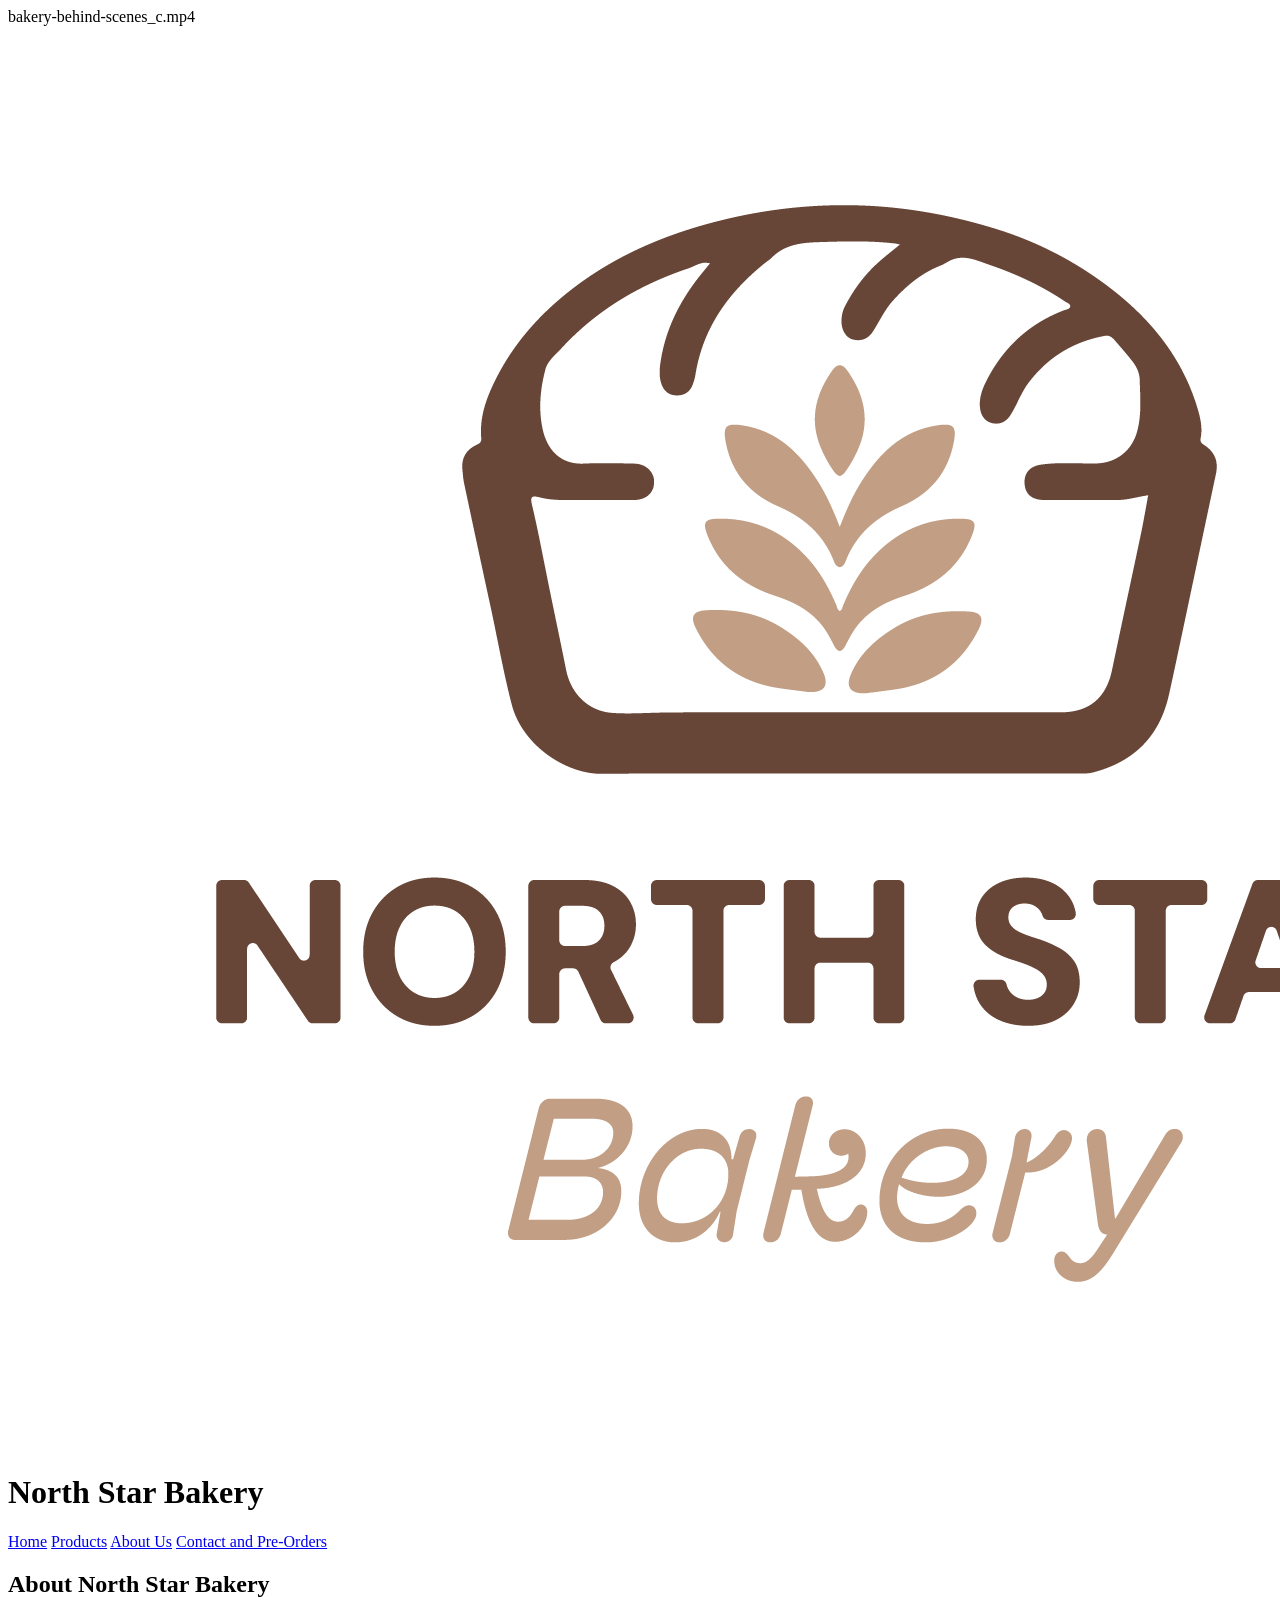
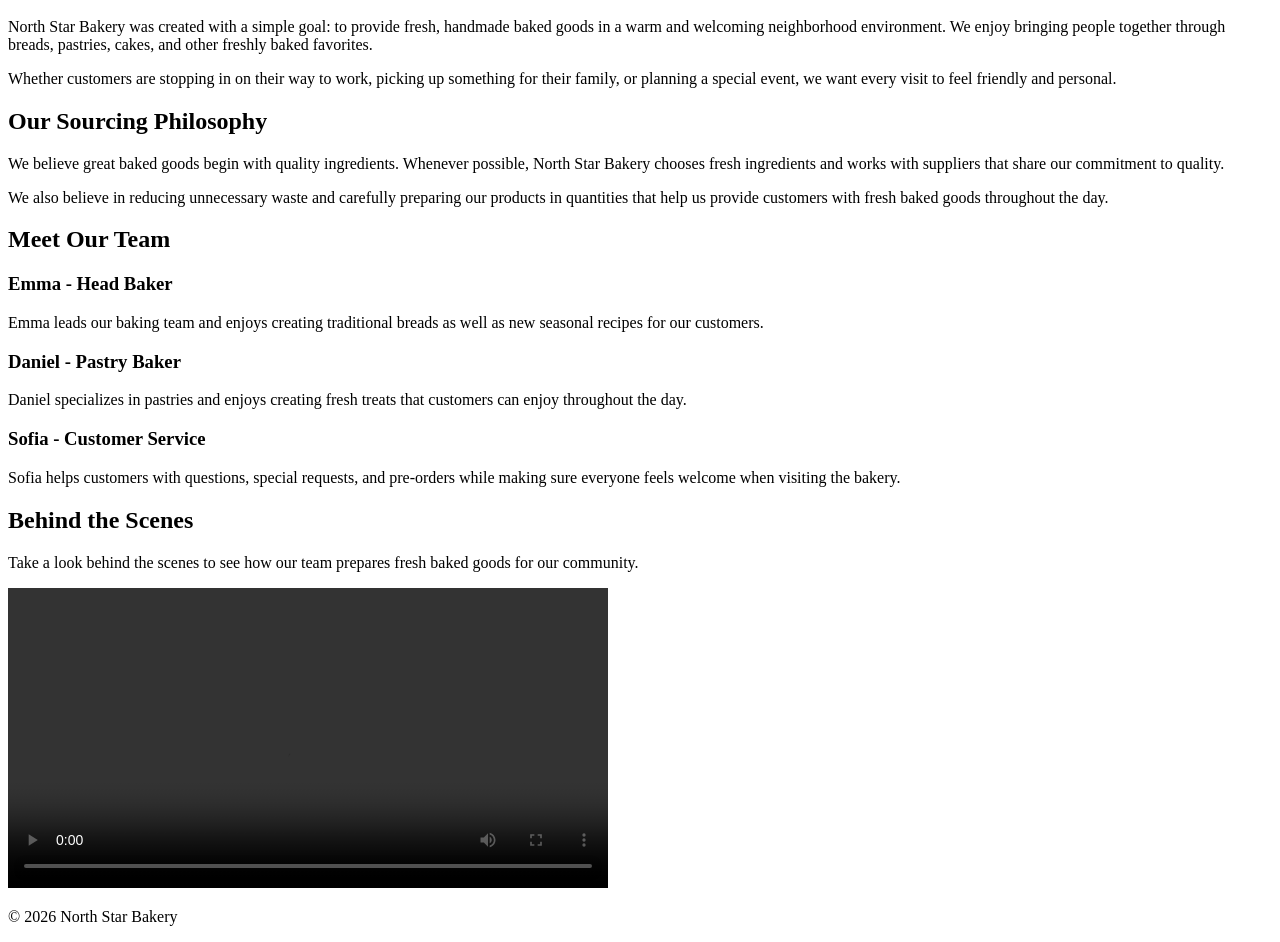
==== about.html @ 74a74916 "Complete North Star Bakery website" ====
<!DOCTYPE html>
<html lang="en">
<head>
    <meta charset="UTF-8">
    <meta name="viewport" content="width=device-width, initial-scale=1.0">
    <title>North Star Bakery | About Us</title>
</head>bakery-behind-scenes_c.mp4
<body>

    <header>
        <img src="bakery-logo_c.png" alt="North Star Bakery logo">

        <h1>North Star Bakery</h1>

        <nav>
            <a href="index.html">Home</a>
            <a href="products.html">Products</a>
            <a href="about.html">About Us</a>
            <a href="contact.html">Contact and Pre-Orders</a>
        </nav>
    </header>

    <main>

        <section>
            <h2>About North Star Bakery</h2>

            <p>
                North Star Bakery was created with a simple goal:
                to provide fresh, handmade baked goods in a warm
                and welcoming neighborhood environment. We enjoy
                bringing people together through breads, pastries,
                cakes, and other freshly baked favorites.
            </p>

            <p>
                Whether customers are stopping in on their way to
                work, picking up something for their family, or
                planning a special event, we want every visit to
                feel friendly and personal.
            </p>
        </section>

        <section>
            <h2>Our Sourcing Philosophy</h2>

            <p>
                We believe great baked goods begin with quality
                ingredients. Whenever possible, North Star Bakery
                chooses fresh ingredients and works with suppliers
                that share our commitment to quality.
            </p>

            <p>
                We also believe in reducing unnecessary waste and
                carefully preparing our products in quantities that
                help us provide customers with fresh baked goods
                throughout the day.
            </p>
        </section>

        <section>
            <h2>Meet Our Team</h2>

            <h3>Emma - Head Baker</h3>
            <p>
                Emma leads our baking team and enjoys creating
                traditional breads as well as new seasonal recipes
                for our customers.
            </p>

            <h3>Daniel - Pastry Baker</h3>
            <p>
                Daniel specializes in pastries and enjoys creating
                fresh treats that customers can enjoy throughout
                the day.
            </p>

            <h3>Sofia - Customer Service</h3>
            <p>
                Sofia helps customers with questions, special
                requests, and pre-orders while making sure everyone
                feels welcome when visiting the bakery.
            </p>
        </section>

        <section>
            <h2>Behind the Scenes</h2>

            <p>
                Take a look behind the scenes to see how our team
                prepares fresh baked goods for our community.
            </p>

            <video controls width="600">
                <source src="bakery-behind-scenes_c.mp4"
                        type="video/mp4">

                Your browser does not support the video element.
                Please contact North Star Bakery if you would like
                more information about our baking process.
            </video>
        </section>

    </main>

    <footer>
        <p>&copy; 2026 North Star Bakery</p>
    </footer>

</body>
</html>
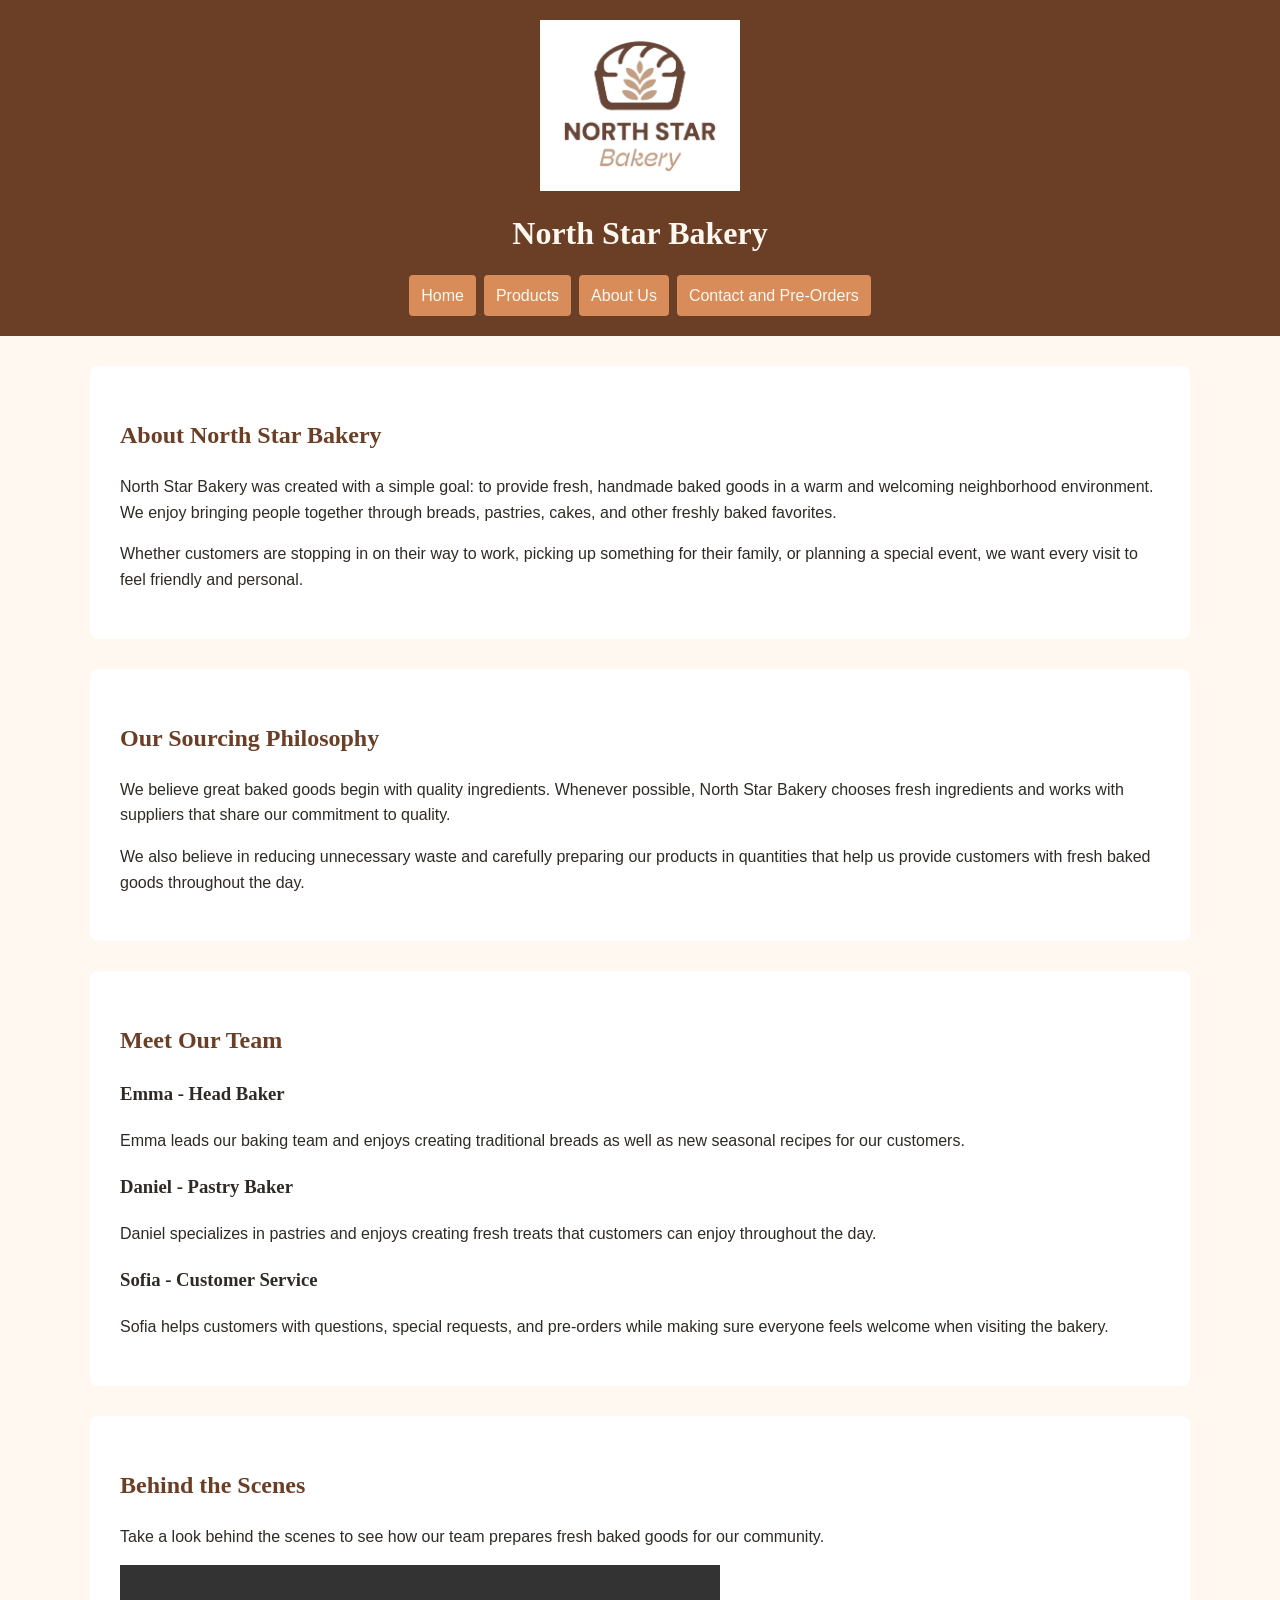
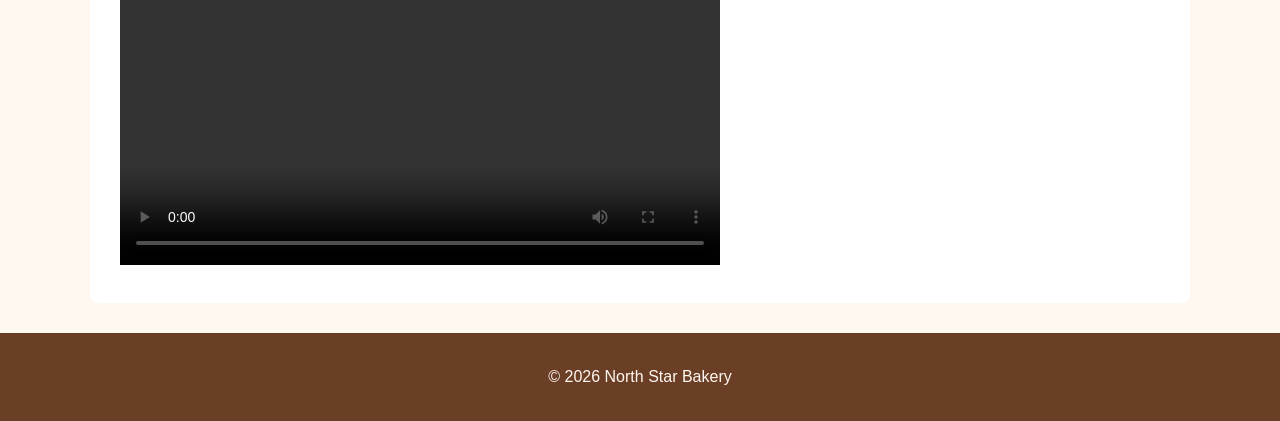
==== commit 155bd87c: "Add responsive styling for Touchstone 3" ====
--- a/about.html
+++ b/about.html
@@ -4,7 +4,9 @@
     <meta charset="UTF-8">
     <meta name="viewport" content="width=device-width, initial-scale=1.0">
     <title>North Star Bakery | About Us</title>
-</head>bakery-behind-scenes_c.mp4
+<link rel="stylesheet" href="styles.css">
+
+</head>
 <body>
 
     <header>
--- a/styles.css
+++ b/styles.css
@@ -0,0 +1,161 @@
+/* North Star Bakery - Touchstone 3 */
+
+/* Base styles */
+* {
+    box-sizing: border-box;
+}
+
+body {
+    margin: 0;
+    background-color: #fff8f0;
+    color: #2f2a26;
+    font-family: Arial, Helvetica, sans-serif;
+    line-height: 1.6;
+}
+
+header {
+    background-color: #6b3e26;
+    color: #fff8f0;
+    padding: 20px;
+    text-align: center;
+}
+
+header img {
+    width: 160px;
+    max-width: 100%;
+    height: auto;
+}
+
+h1,
+h2,
+h3 {
+    font-family: Georgia, "Times New Roman", serif;
+}
+
+h1 {
+    margin: 10px 0;
+}
+
+h2 {
+    color: #6b3e26;
+}
+
+/* Navigation */
+nav {
+    display: flex;
+    flex-direction: column;
+    gap: 8px;
+    margin-top: 15px;
+}
+
+nav a {
+    color: #fff8f0;
+    background-color: #d88c5a;
+    padding: 8px 12px;
+    text-decoration: none;
+    border-radius: 4px;
+}
+
+nav a:hover,
+nav a:focus {
+    background-color: #2f2a26;
+}
+
+/* Main content */
+main {
+    width: 92%;
+    max-width: 1100px;
+    margin: 0 auto;
+}
+
+section {
+    margin: 30px 0;
+    padding: 20px;
+    background-color: white;
+    border-radius: 8px;
+}
+
+img,
+video {
+    max-width: 100%;
+    height: auto;
+}
+
+figure {
+    margin: 20px 0;
+}
+
+figcaption {
+    margin-top: 8px;
+    font-style: italic;
+}
+
+/* Forms */
+form {
+    max-width: 700px;
+}
+
+fieldset {
+    margin-bottom: 20px;
+    padding: 20px;
+    border: 2px solid #d88c5a;
+    border-radius: 6px;
+}
+
+legend {
+    color: #6b3e26;
+    font-weight: bold;
+}
+
+input,
+textarea {
+    max-width: 100%;
+    padding: 8px;
+    margin-top: 5px;
+}
+
+input[type="text"],
+input[type="email"],
+input[type="date"],
+textarea {
+    width: 100%;
+}
+
+input[type="submit"] {
+    background-color: #6b3e26;
+    color: #fff8f0;
+    border: none;
+    padding: 10px 18px;
+    cursor: pointer;
+    border-radius: 4px;
+}
+
+input[type="submit"]:hover {
+    background-color: #d88c5a;
+}
+
+/* Footer */
+footer {
+    background-color: #6b3e26;
+    color: #fff8f0;
+    text-align: center;
+    padding: 15px;
+    margin-top: 30px;
+}
+
+/* Larger screens */
+@media (min-width: 768px) {
+    nav {
+        flex-direction: row;
+        justify-content: center;
+        flex-wrap: wrap;
+    }
+
+    section {
+        padding: 30px;
+    }
+
+    header img {
+        width: 200px;
+    }
+}
